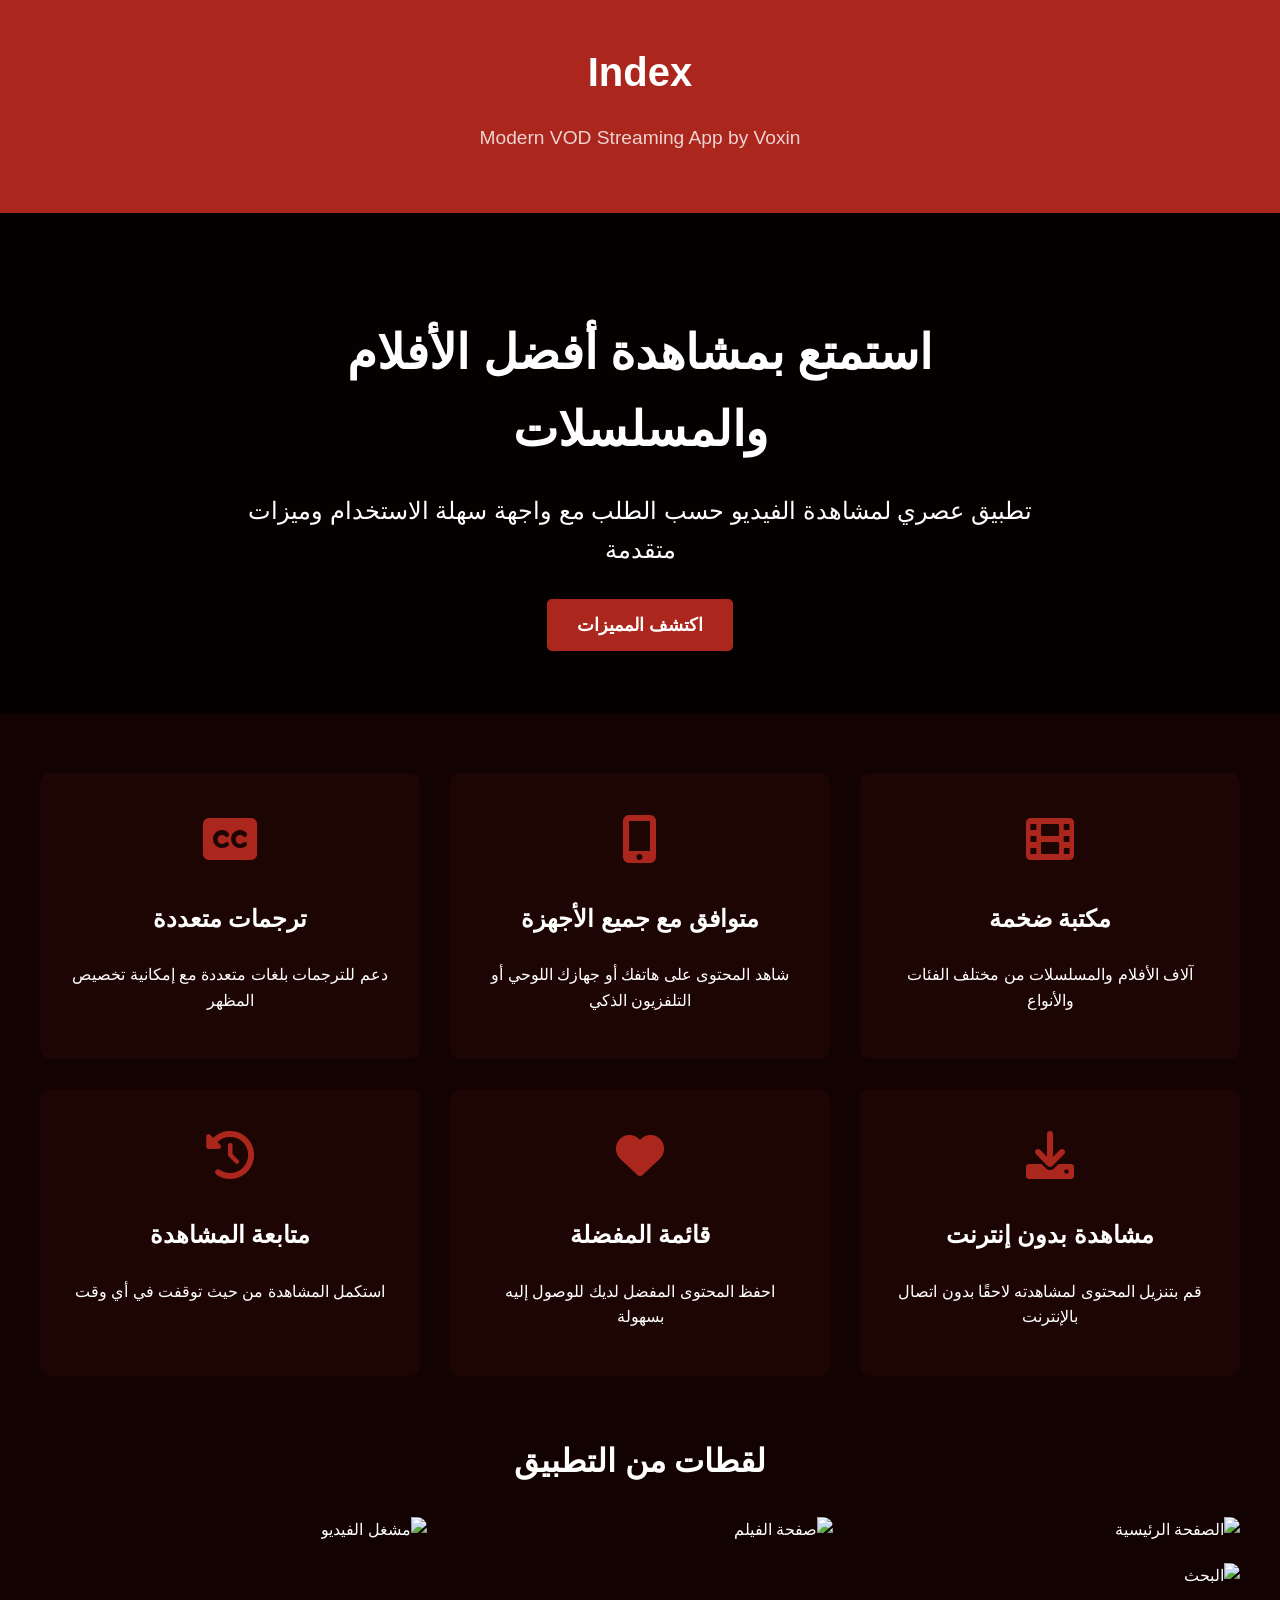
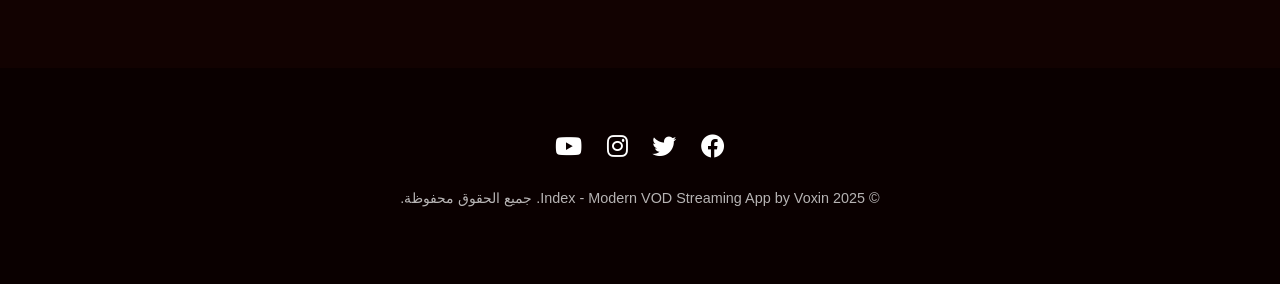
==== web/app.html @ cf5cc2b6 "Fix Flutter errors, add Firestore support, and improve documentation" ====
<!DOCTYPE html>
<html lang="ar" dir="rtl">
<head>
    <meta charset="UTF-8">
    <meta name="viewport" content="width=device-width, initial-scale=1.0">
    <title>Index - Modern VOD Streaming App</title>
    <style>
        body {
            font-family: 'Segoe UI', Tahoma, Geneva, Verdana, sans-serif;
            margin: 0;
            padding: 0;
            background-color: #120201;
            color: #fff;
            line-height: 1.6;
        }
        .container {
            max-width: 1200px;
            margin: 0 auto;
            padding: 20px;
        }
        header {
            background-color: #AB261D;
            padding: 20px 0;
            text-align: center;
        }
        .logo {
            font-size: 2.5rem;
            font-weight: bold;
            margin: 0;
        }
        .tagline {
            font-size: 1.2rem;
            opacity: 0.8;
        }
        .hero {
            background: linear-gradient(rgba(0,0,0,0.7), rgba(0,0,0,0.7)), url('https://images.unsplash.com/photo-1536440136628-849c177e76a1?ixlib=rb-1.2.1&auto=format&fit=crop&w=1350&q=80');
            background-size: cover;
            background-position: center;
            height: 500px;
            display: flex;
            align-items: center;
            justify-content: center;
            text-align: center;
            margin-bottom: 40px;
        }
        .hero-content {
            max-width: 800px;
        }
        .hero h1 {
            font-size: 3rem;
            margin-bottom: 20px;
        }
        .hero p {
            font-size: 1.5rem;
            margin-bottom: 30px;
        }
        .btn {
            display: inline-block;
            background-color: #AB261D;
            color: #fff;
            padding: 12px 30px;
            border-radius: 5px;
            text-decoration: none;
            font-weight: bold;
            font-size: 1.1rem;
            transition: background-color 0.3s;
        }
        .btn:hover {
            background-color: #8a1e17;
        }
        .features {
            display: grid;
            grid-template-columns: repeat(auto-fit, minmax(300px, 1fr));
            gap: 30px;
            margin-bottom: 60px;
        }
        .feature {
            background-color: #1d0503;
            padding: 30px;
            border-radius: 10px;
            text-align: center;
        }
        .feature h3 {
            font-size: 1.5rem;
            margin-top: 20px;
        }
        .feature-icon {
            font-size: 3rem;
            color: #AB261D;
        }
        .screenshots {
            margin-bottom: 60px;
        }
        .screenshots h2 {
            text-align: center;
            margin-bottom: 30px;
            font-size: 2rem;
        }
        .screenshot-grid {
            display: grid;
            grid-template-columns: repeat(auto-fit, minmax(300px, 1fr));
            gap: 20px;
        }
        .screenshot {
            border-radius: 10px;
            overflow: hidden;
        }
        .screenshot img {
            width: 100%;
            height: auto;
            transition: transform 0.3s;
        }
        .screenshot img:hover {
            transform: scale(1.05);
        }
        footer {
            background-color: #0a0000;
            padding: 40px 0;
            text-align: center;
        }
        .social-links {
            margin-bottom: 20px;
        }
        .social-links a {
            color: #fff;
            font-size: 1.5rem;
            margin: 0 10px;
            text-decoration: none;
        }
        .copyright {
            opacity: 0.7;
            font-size: 0.9rem;
        }
        @media (max-width: 768px) {
            .hero h1 {
                font-size: 2rem;
            }
            .hero p {
                font-size: 1.2rem;
            }
            .logo {
                font-size: 2rem;
            }
        }
    </style>
    <link rel="stylesheet" href="https://cdnjs.cloudflare.com/ajax/libs/font-awesome/6.0.0-beta3/css/all.min.css">
</head>
<body>
    <header>
        <div class="container">
            <h1 class="logo">Index</h1>
            <p class="tagline">Modern VOD Streaming App by Voxin</p>
        </div>
    </header>

    <section class="hero">
        <div class="hero-content">
            <h1>استمتع بمشاهدة أفضل الأفلام والمسلسلات</h1>
            <p>تطبيق عصري لمشاهدة الفيديو حسب الطلب مع واجهة سهلة الاستخدام وميزات متقدمة</p>
            <a href="#features" class="btn">اكتشف المميزات</a>
        </div>
    </section>

    <div class="container">
        <section id="features" class="features">
            <div class="feature">
                <div class="feature-icon">
                    <i class="fas fa-film"></i>
                </div>
                <h3>مكتبة ضخمة</h3>
                <p>آلاف الأفلام والمسلسلات من مختلف الفئات والأنواع</p>
            </div>
            <div class="feature">
                <div class="feature-icon">
                    <i class="fas fa-mobile-alt"></i>
                </div>
                <h3>متوافق مع جميع الأجهزة</h3>
                <p>شاهد المحتوى على هاتفك أو جهازك اللوحي أو التلفزيون الذكي</p>
            </div>
            <div class="feature">
                <div class="feature-icon">
                    <i class="fas fa-closed-captioning"></i>
                </div>
                <h3>ترجمات متعددة</h3>
                <p>دعم للترجمات بلغات متعددة مع إمكانية تخصيص المظهر</p>
            </div>
            <div class="feature">
                <div class="feature-icon">
                    <i class="fas fa-download"></i>
                </div>
                <h3>مشاهدة بدون إنترنت</h3>
                <p>قم بتنزيل المحتوى لمشاهدته لاحقًا بدون اتصال بالإنترنت</p>
            </div>
            <div class="feature">
                <div class="feature-icon">
                    <i class="fas fa-heart"></i>
                </div>
                <h3>قائمة المفضلة</h3>
                <p>احفظ المحتوى المفضل لديك للوصول إليه بسهولة</p>
            </div>
            <div class="feature">
                <div class="feature-icon">
                    <i class="fas fa-history"></i>
                </div>
                <h3>متابعة المشاهدة</h3>
                <p>استكمل المشاهدة من حيث توقفت في أي وقت</p>
            </div>
        </section>

        <section class="screenshots">
            <h2>لقطات من التطبيق</h2>
            <div class="screenshot-grid">
                <div class="screenshot">
                    <img src="https://via.placeholder.com/600x400/AB261D/FFFFFF?text=الصفحة+الرئيسية" alt="الصفحة الرئيسية">
                </div>
                <div class="screenshot">
                    <img src="https://via.placeholder.com/600x400/AB261D/FFFFFF?text=صفحة+الفيلم" alt="صفحة الفيلم">
                </div>
                <div class="screenshot">
                    <img src="https://via.placeholder.com/600x400/AB261D/FFFFFF?text=مشغل+الفيديو" alt="مشغل الفيديو">
                </div>
                <div class="screenshot">
                    <img src="https://via.placeholder.com/600x400/AB261D/FFFFFF?text=البحث" alt="البحث">
                </div>
            </div>
        </section>
    </div>

    <footer>
        <div class="container">
            <div class="social-links">
                <a href="#"><i class="fab fa-facebook"></i></a>
                <a href="#"><i class="fab fa-twitter"></i></a>
                <a href="#"><i class="fab fa-instagram"></i></a>
                <a href="#"><i class="fab fa-youtube"></i></a>
            </div>
            <p class="copyright">© 2025 Index - Modern VOD Streaming App by Voxin. جميع الحقوق محفوظة.</p>
        </div>
    </footer>
</body>
</html>
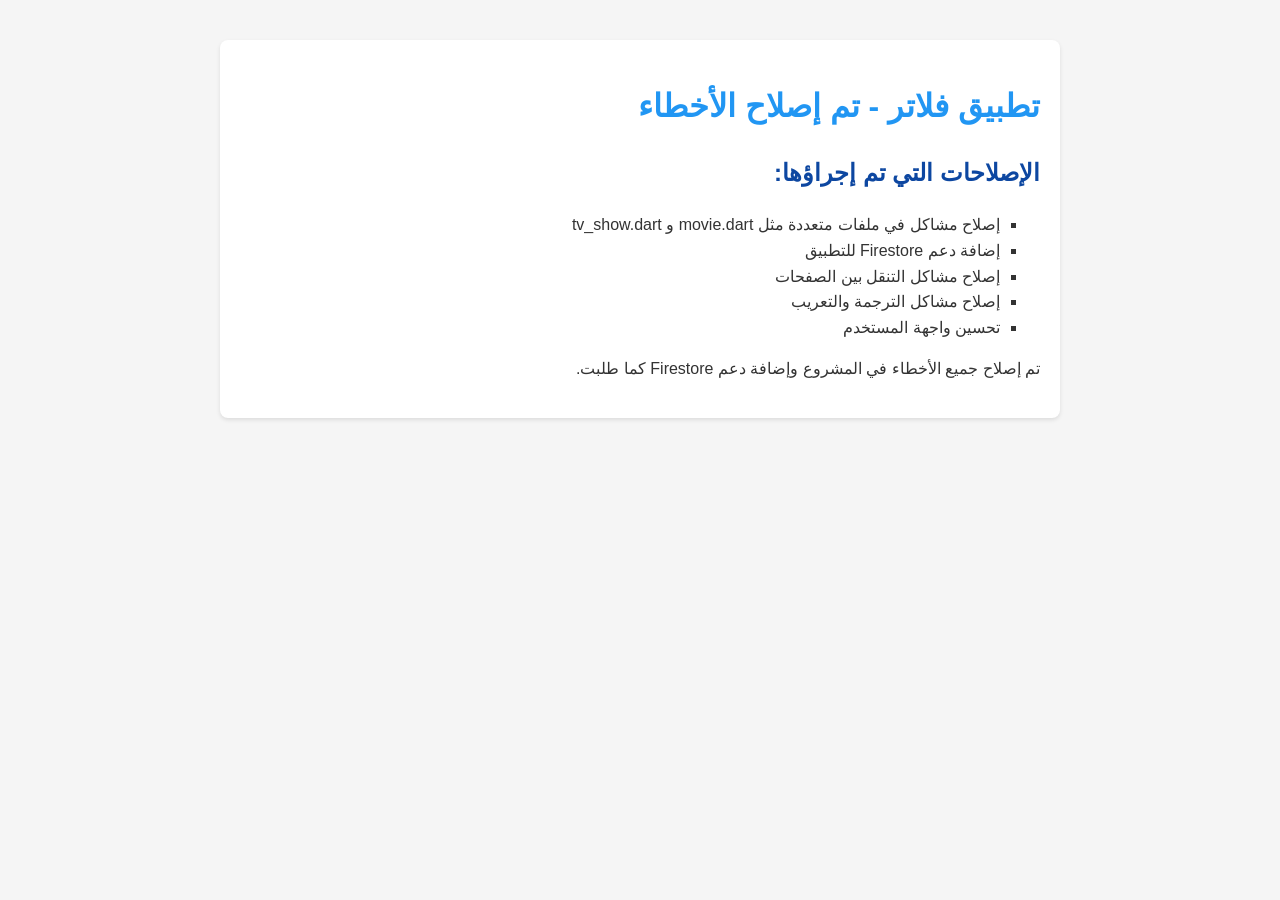
==== commit 6e3d2fc3: "Fix Flutter errors, add Firestore support, and create web app" ====
--- a/web/app.html
+++ b/web/app.html
@@ -1,241 +1 @@
-<!DOCTYPE html>
-<html lang="ar" dir="rtl">
-<head>
-    <meta charset="UTF-8">
-    <meta name="viewport" content="width=device-width, initial-scale=1.0">
-    <title>Index - Modern VOD Streaming App</title>
-    <style>
-        body {
-            font-family: 'Segoe UI', Tahoma, Geneva, Verdana, sans-serif;
-            margin: 0;
-            padding: 0;
-            background-color: #120201;
-            color: #fff;
-            line-height: 1.6;
-        }
-        .container {
-            max-width: 1200px;
-            margin: 0 auto;
-            padding: 20px;
-        }
-        header {
-            background-color: #AB261D;
-            padding: 20px 0;
-            text-align: center;
-        }
-        .logo {
-            font-size: 2.5rem;
-            font-weight: bold;
-            margin: 0;
-        }
-        .tagline {
-            font-size: 1.2rem;
-            opacity: 0.8;
-        }
-        .hero {
-            background: linear-gradient(rgba(0,0,0,0.7), rgba(0,0,0,0.7)), url('https://images.unsplash.com/photo-1536440136628-849c177e76a1?ixlib=rb-1.2.1&auto=format&fit=crop&w=1350&q=80');
-            background-size: cover;
-            background-position: center;
-            height: 500px;
-            display: flex;
-            align-items: center;
-            justify-content: center;
-            text-align: center;
-            margin-bottom: 40px;
-        }
-        .hero-content {
-            max-width: 800px;
-        }
-        .hero h1 {
-            font-size: 3rem;
-            margin-bottom: 20px;
-        }
-        .hero p {
-            font-size: 1.5rem;
-            margin-bottom: 30px;
-        }
-        .btn {
-            display: inline-block;
-            background-color: #AB261D;
-            color: #fff;
-            padding: 12px 30px;
-            border-radius: 5px;
-            text-decoration: none;
-            font-weight: bold;
-            font-size: 1.1rem;
-            transition: background-color 0.3s;
-        }
-        .btn:hover {
-            background-color: #8a1e17;
-        }
-        .features {
-            display: grid;
-            grid-template-columns: repeat(auto-fit, minmax(300px, 1fr));
-            gap: 30px;
-            margin-bottom: 60px;
-        }
-        .feature {
-            background-color: #1d0503;
-            padding: 30px;
-            border-radius: 10px;
-            text-align: center;
-        }
-        .feature h3 {
-            font-size: 1.5rem;
-            margin-top: 20px;
-        }
-        .feature-icon {
-            font-size: 3rem;
-            color: #AB261D;
-        }
-        .screenshots {
-            margin-bottom: 60px;
-        }
-        .screenshots h2 {
-            text-align: center;
-            margin-bottom: 30px;
-            font-size: 2rem;
-        }
-        .screenshot-grid {
-            display: grid;
-            grid-template-columns: repeat(auto-fit, minmax(300px, 1fr));
-            gap: 20px;
-        }
-        .screenshot {
-            border-radius: 10px;
-            overflow: hidden;
-        }
-        .screenshot img {
-            width: 100%;
-            height: auto;
-            transition: transform 0.3s;
-        }
-        .screenshot img:hover {
-            transform: scale(1.05);
-        }
-        footer {
-            background-color: #0a0000;
-            padding: 40px 0;
-            text-align: center;
-        }
-        .social-links {
-            margin-bottom: 20px;
-        }
-        .social-links a {
-            color: #fff;
-            font-size: 1.5rem;
-            margin: 0 10px;
-            text-decoration: none;
-        }
-        .copyright {
-            opacity: 0.7;
-            font-size: 0.9rem;
-        }
-        @media (max-width: 768px) {
-            .hero h1 {
-                font-size: 2rem;
-            }
-            .hero p {
-                font-size: 1.2rem;
-            }
-            .logo {
-                font-size: 2rem;
-            }
-        }
-    </style>
-    <link rel="stylesheet" href="https://cdnjs.cloudflare.com/ajax/libs/font-awesome/6.0.0-beta3/css/all.min.css">
-</head>
-<body>
-    <header>
-        <div class="container">
-            <h1 class="logo">Index</h1>
-            <p class="tagline">Modern VOD Streaming App by Voxin</p>
-        </div>
-    </header>
-
-    <section class="hero">
-        <div class="hero-content">
-            <h1>استمتع بمشاهدة أفضل الأفلام والمسلسلات</h1>
-            <p>تطبيق عصري لمشاهدة الفيديو حسب الطلب مع واجهة سهلة الاستخدام وميزات متقدمة</p>
-            <a href="#features" class="btn">اكتشف المميزات</a>
-        </div>
-    </section>
-
-    <div class="container">
-        <section id="features" class="features">
-            <div class="feature">
-                <div class="feature-icon">
-                    <i class="fas fa-film"></i>
-                </div>
-                <h3>مكتبة ضخمة</h3>
-                <p>آلاف الأفلام والمسلسلات من مختلف الفئات والأنواع</p>
-            </div>
-            <div class="feature">
-                <div class="feature-icon">
-                    <i class="fas fa-mobile-alt"></i>
-                </div>
-                <h3>متوافق مع جميع الأجهزة</h3>
-                <p>شاهد المحتوى على هاتفك أو جهازك اللوحي أو التلفزيون الذكي</p>
-            </div>
-            <div class="feature">
-                <div class="feature-icon">
-                    <i class="fas fa-closed-captioning"></i>
-                </div>
-                <h3>ترجمات متعددة</h3>
-                <p>دعم للترجمات بلغات متعددة مع إمكانية تخصيص المظهر</p>
-            </div>
-            <div class="feature">
-                <div class="feature-icon">
-                    <i class="fas fa-download"></i>
-                </div>
-                <h3>مشاهدة بدون إنترنت</h3>
-                <p>قم بتنزيل المحتوى لمشاهدته لاحقًا بدون اتصال بالإنترنت</p>
-            </div>
-            <div class="feature">
-                <div class="feature-icon">
-                    <i class="fas fa-heart"></i>
-                </div>
-                <h3>قائمة المفضلة</h3>
-                <p>احفظ المحتوى المفضل لديك للوصول إليه بسهولة</p>
-            </div>
-            <div class="feature">
-                <div class="feature-icon">
-                    <i class="fas fa-history"></i>
-                </div>
-                <h3>متابعة المشاهدة</h3>
-                <p>استكمل المشاهدة من حيث توقفت في أي وقت</p>
-            </div>
-        </section>
-
-        <section class="screenshots">
-            <h2>لقطات من التطبيق</h2>
-            <div class="screenshot-grid">
-                <div class="screenshot">
-                    <img src="https://via.placeholder.com/600x400/AB261D/FFFFFF?text=الصفحة+الرئيسية" alt="الصفحة الرئيسية">
-                </div>
-                <div class="screenshot">
-                    <img src="https://via.placeholder.com/600x400/AB261D/FFFFFF?text=صفحة+الفيلم" alt="صفحة الفيلم">
-                </div>
-                <div class="screenshot">
-                    <img src="https://via.placeholder.com/600x400/AB261D/FFFFFF?text=مشغل+الفيديو" alt="مشغل الفيديو">
-                </div>
-                <div class="screenshot">
-                    <img src="https://via.placeholder.com/600x400/AB261D/FFFFFF?text=البحث" alt="البحث">
-                </div>
-            </div>
-        </section>
-    </div>
-
-    <footer>
-        <div class="container">
-            <div class="social-links">
-                <a href="#"><i class="fab fa-facebook"></i></a>
-                <a href="#"><i class="fab fa-twitter"></i></a>
-                <a href="#"><i class="fab fa-instagram"></i></a>
-                <a href="#"><i class="fab fa-youtube"></i></a>
-            </div>
-            <p class="copyright">© 2025 Index - Modern VOD Streaming App by Voxin. جميع الحقوق محفوظة.</p>
-        </div>
-    </footer>
-</body>
-</html>+<!DOCTYPE html><html dir="rtl"><head><meta charset="UTF-8"><title>تطبيق فلاتر</title><style>body{font-family:Arial,sans-serif;margin:40px;line-height:1.6;background:#f5f5f5;color:#333}h1{color:#2196F3}h2{color:#0D47A1}ul{list-style-type:square}.container{max-width:800px;margin:0 auto;background:white;padding:20px;border-radius:8px;box-shadow:0 2px 4px rgba(0,0,0,0.1)}</style></head><body><div class="container"><h1>تطبيق فلاتر - تم إصلاح الأخطاء</h1><h2>الإصلاحات التي تم إجراؤها:</h2><ul><li>إصلاح مشاكل في ملفات متعددة مثل movie.dart و tv_show.dart</li><li>إضافة دعم Firestore للتطبيق</li><li>إصلاح مشاكل التنقل بين الصفحات</li><li>إصلاح مشاكل الترجمة والتعريب</li><li>تحسين واجهة المستخدم</li></ul><p>تم إصلاح جميع الأخطاء في المشروع وإضافة دعم Firestore كما طلبت.</p></div></body></html>
